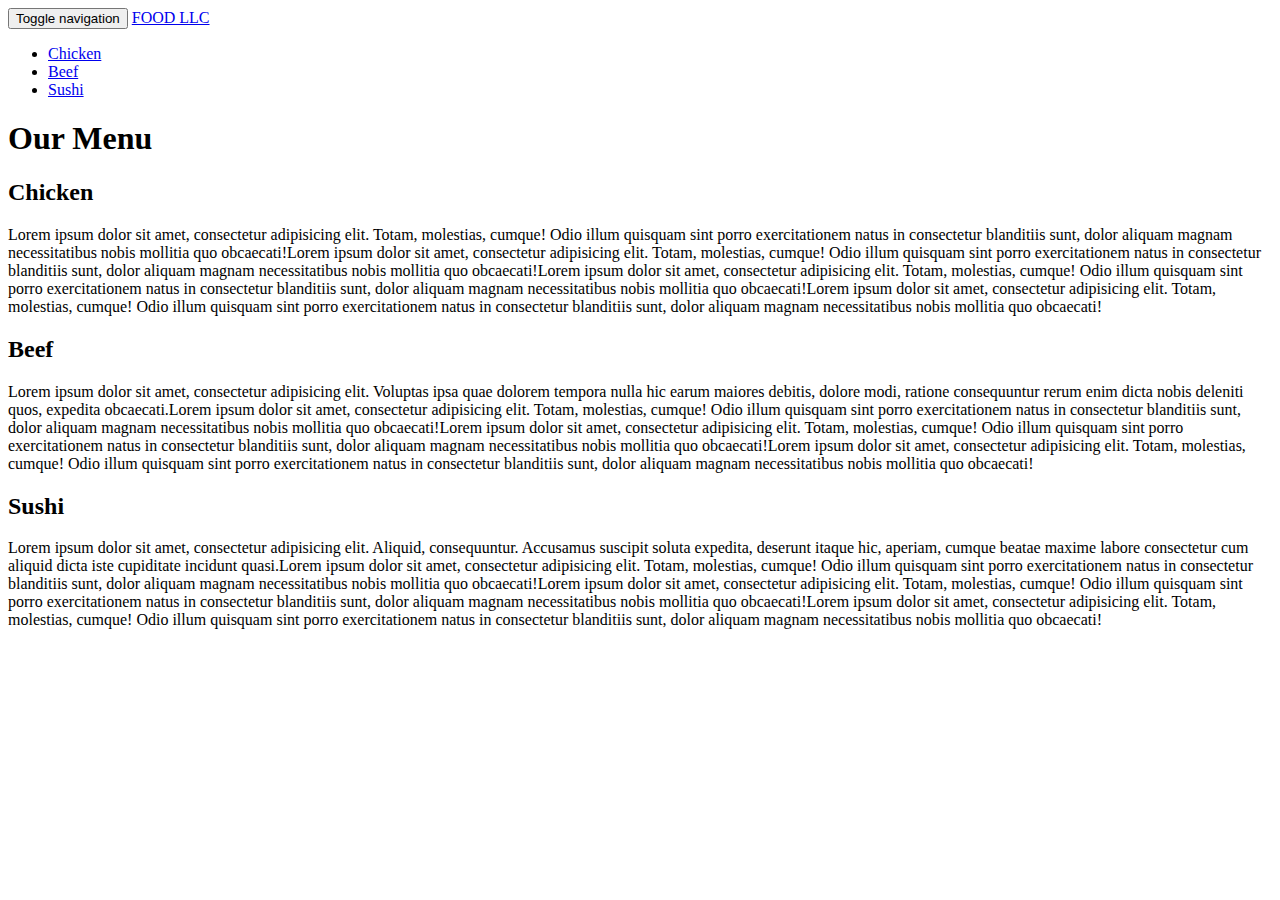
==== mod3_solution/index.html @ a797bcfc "5" ====
<!doctype html>
<html lang="en">
    <head>
        <title>Week 3 Assignment</title>
        <meta charset="utf-8">
        <meta name="viewport" content="width=device-width, initial-scale=1">
        <link rel="stylesheet" type="text/css" href="bootstrap-3.3.7-dist/css/bootstrap.css">
        <link rel="stylesheet" type="text/css" href="css/StyleSheet.css">
        <script type="text/javascript" src="bootstrap-3.3.7-dist/js//jquery-3.1.1.min.js"></script>
        <script type="text/javascript" src="bootstrap-3.3.7-dist/js/bootstrap.min.js"></script>

    </head>
    
    <body>
    <div class="bs-example">
    <nav role="navigation" class="navbar navbar-default">
        <!-- Brand and toggle get grouped for better mobile display -->
        <div class="navbar-header">
            <button type="button" data-target="#navbarCollapse" data-toggle="collapse" class="navbar-toggle">
                <span class="sr-only">Toggle navigation</span>
                <span class="icon-bar"></span>
                <span class="icon-bar"></span>
                <span class="icon-bar"></span>
            </button>
            <a href="#" class="navbar-brand">FOOD LLC</a>
        </div>
        <!-- Collection of nav links and other content for toggling -->
        <div id="navbarCollapse" class="collapse navbar-collapse">
            <ul class="nav navbar-nav visible-xs">
                <li class="chicken"><a  class="color" href="#">Chicken</a></li>
                <li class="beef"><a href="#">Beef</a></li>
                <li class="sushi"><a href="#">Sushi</a></li>
            </ul>
        </div>
    </nav>
</div>
    <h1 class="text-center">Our Menu</h1>
            <div class="row">
            <div class="col-md-12 col-xs-12">
               <div class="section">
                <h2 class="chicken">Chicken</h2>
                <p>Lorem ipsum dolor sit amet, consectetur adipisicing elit. Totam, molestias, cumque! Odio illum quisquam sint porro exercitationem natus in consectetur blanditiis sunt, dolor aliquam magnam necessitatibus nobis mollitia quo obcaecati!Lorem ipsum dolor sit amet, consectetur adipisicing elit. Totam, molestias, cumque! Odio illum quisquam sint porro exercitationem natus in consectetur blanditiis sunt, dolor aliquam magnam necessitatibus nobis mollitia quo obcaecati!Lorem ipsum dolor sit amet, consectetur adipisicing elit. Totam, molestias, cumque! Odio illum quisquam sint porro exercitationem natus in consectetur blanditiis sunt, dolor aliquam magnam necessitatibus nobis mollitia quo obcaecati!Lorem ipsum dolor sit amet, consectetur adipisicing elit. Totam, molestias, cumque! Odio illum quisquam sint porro exercitationem natus in consectetur blanditiis sunt, dolor aliquam magnam necessitatibus nobis mollitia quo obcaecati!</p>
                </div>
            </div>
            <div class="col-md-12 col-xs-12">
               <div class="section">
                <h2 class="beef">Beef</h2>
                <p>Lorem ipsum dolor sit amet, consectetur adipisicing elit. Voluptas ipsa quae dolorem tempora nulla hic earum maiores debitis, dolore modi, ratione consequuntur rerum enim dicta nobis deleniti quos, expedita obcaecati.Lorem ipsum dolor sit amet, consectetur adipisicing elit. Totam, molestias, cumque! Odio illum quisquam sint porro exercitationem natus in consectetur blanditiis sunt, dolor aliquam magnam necessitatibus nobis mollitia quo obcaecati!Lorem ipsum dolor sit amet, consectetur adipisicing elit. Totam, molestias, cumque! Odio illum quisquam sint porro exercitationem natus in consectetur blanditiis sunt, dolor aliquam magnam necessitatibus nobis mollitia quo obcaecati!Lorem ipsum dolor sit amet, consectetur adipisicing elit. Totam, molestias, cumque! Odio illum quisquam sint porro exercitationem natus in consectetur blanditiis sunt, dolor aliquam magnam necessitatibus nobis mollitia quo obcaecati!</p>
                </div>
            </div>
            <div class="col-md-12 col-xs-12">
                <div class="section">
                <h2 class="sushi">Sushi</h2>
                <p>Lorem ipsum dolor sit amet, consectetur adipisicing elit. Aliquid, consequuntur. Accusamus suscipit soluta expedita, deserunt itaque hic, aperiam, cumque beatae maxime labore consectetur cum aliquid dicta iste cupiditate incidunt quasi.Lorem ipsum dolor sit amet, consectetur adipisicing elit. Totam, molestias, cumque! Odio illum quisquam sint porro exercitationem natus in consectetur blanditiis sunt, dolor aliquam magnam necessitatibus nobis mollitia quo obcaecati!Lorem ipsum dolor sit amet, consectetur adipisicing elit. Totam, molestias, cumque! Odio illum quisquam sint porro exercitationem natus in consectetur blanditiis sunt, dolor aliquam magnam necessitatibus nobis mollitia quo obcaecati!Lorem ipsum dolor sit amet, consectetur adipisicing elit. Totam, molestias, cumque! Odio illum quisquam sint porro exercitationem natus in consectetur blanditiis sunt, dolor aliquam magnam necessitatibus nobis mollitia quo obcaecati!</p>
                </div>
            </div>
            </div>

    </body>
    
</html>
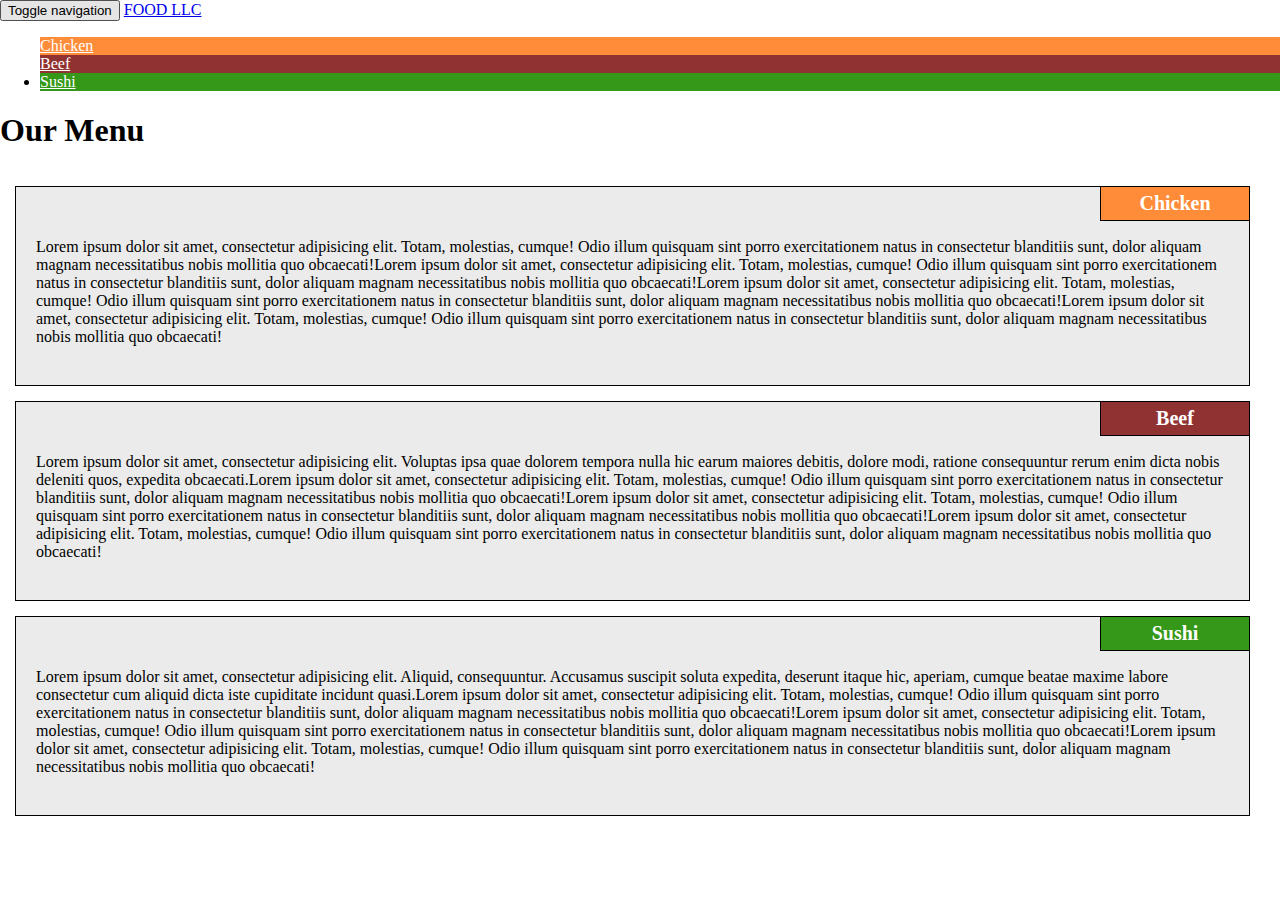
==== commit b820df55: "5" ====
--- a/mod3_solution/index.html
+++ b/mod3_solution/index.html
@@ -5,7 +5,7 @@
         <meta charset="utf-8">
         <meta name="viewport" content="width=device-width, initial-scale=1">
         <link rel="stylesheet" type="text/css" href="bootstrap-3.3.7-dist/css/bootstrap.css">
-        <link rel="stylesheet" type="text/css" href="css/StyleSheet.css">
+        <link rel="stylesheet" type="text/css" href="StyleSheet.css">
         <script type="text/javascript" src="bootstrap-3.3.7-dist/js//jquery-3.1.1.min.js"></script>
         <script type="text/javascript" src="bootstrap-3.3.7-dist/js/bootstrap.min.js"></script>
 
--- a/mod3_solution/StyleSheet.css
+++ b/mod3_solution/StyleSheet.css
@@ -0,0 +1,148 @@
+* {
+    box-sizing: border-box;
+}
+body {
+    margin: 0;
+    font-size: 16px;
+}
+
+.navbar-default .navbar-nav > li > a {
+color:white;
+}
+
+    
+
+h2 {
+    display: inline-block;
+    border: 1px solid black;
+    padding: 5px;
+    font-size: 125%;
+    width: 150px;
+    text-align: center;
+    margin-top: -13px;
+    margin-bottom: 0;
+    position: absolute;
+    right: -1px;
+    top: 12px;
+    color: #fff;
+}
+
+
+.chicken {
+    background-color: #ff8c38;
+    color:#fff;
+}
+
+.beef {
+    background-color: #913232;
+    color:#fff;
+}
+
+.sushi {
+    background-color: #369818;
+}
+
+.section {
+    background-color: #ebebeb;
+    border: 1px solid black;
+    position: relative;
+    min-height: 200px;
+    margin-right: 15px;
+    margin-left: auto;
+    margin-bottom: 15px;
+    padding: 20px;
+    padding-top: 35px;
+    box-sizing: border-box;
+    min-width: 300px;
+    overflow: hidden;
+}        
+
+.row {
+    width: 100%;
+    margin: 0;
+    padding: 15px;   
+}
+
+@media (min-width: 992px) {
+    .col-lg-1, .col-lg-2, .col-lg-3, .col-lg-4, .col-lg-5, .col-lg-6, .col-lg-7, .col-lg-8, .col-lg-9, .col-lg-10, .col-lg-11, .col-lg-12{
+        float: left;
+    }
+    .col-lg-1 {
+        width: 8.33%;
+    }
+    .col-lg-2 {
+        width: 16.66%;
+    }
+    .col-lg-3 {
+        width: 25%;
+    }
+    .col-lg-4 {
+        width: 33%;
+    }
+    .col-lg-5 {
+        width: 41.66%;
+    }
+    .col-lg-6 {
+        width: 50%;
+    }
+    .col-lg-7 {
+        width: 58.33%;
+    }
+    .col-lg-8 {
+        width: 66.66%;
+    }
+    .col-lg-9 {
+        width: 74.99%;
+    }
+    .col-lg-10 {
+        width: 83.33%;
+    }
+    .col-lg-11 {
+        width: 91.66%;
+    }
+    .col-lg-12 {
+        width: 100%;
+    }
+}
+
+@media (min-width: 768px) and (max-width: 991px) {
+     .col-md-1, .col-md-2, .col-md-3, .col-md-4, .col-md-5, .col-md-6, .col-md-7, .col-md-8, .col-md-9, .col-md-10, .col-md-11, .col-md-12{
+        float: left;
+    }
+    .col-md-1 {
+        width: 8.33%;
+    }
+    .col-md-2 {
+        width: 16.66%;
+    }
+    .col-md-3 {
+        width: 25%;
+    }
+    .col-md-4 {
+        width: 33%;
+    }
+    .col-md-5 {
+        width: 41.66%;
+    }
+    .col-md-6 {
+        width: 50%;
+    }
+    .col-md-7 {
+        width: 58.33%;
+    }
+    .col-md-8 {
+        width: 66.66%;
+    }
+    .col-md-9 {
+        width: 74.99%;
+    }
+    .col-md-10 {
+        width: 83.33%;
+    }
+    .col-md-11 {
+        width: 91.66%;
+    }
+    .col-md-12 {
+        width: 100%;
+    }
+}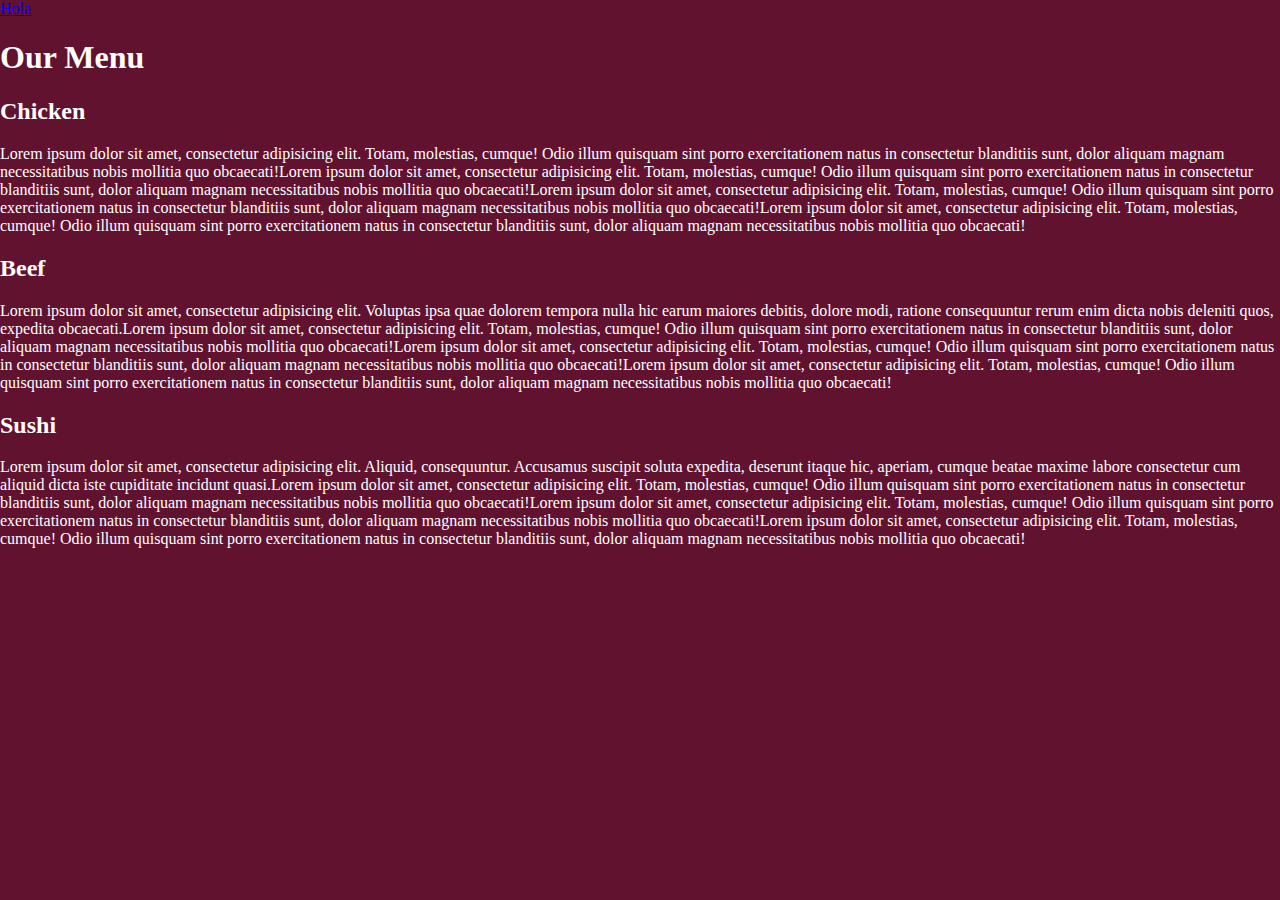
==== commit 1994a522: "2" ====
--- a/mod3_solution/index.html
+++ b/mod3_solution/index.html
@@ -12,28 +12,14 @@
     </head>
     
     <body>
+    <header>
     <div class="bs-example">
-    <nav role="navigation" class="navbar navbar-default">
-        <!-- Brand and toggle get grouped for better mobile display -->
-        <div class="navbar-header">
-            <button type="button" data-target="#navbarCollapse" data-toggle="collapse" class="navbar-toggle">
-                <span class="sr-only">Toggle navigation</span>
-                <span class="icon-bar"></span>
-                <span class="icon-bar"></span>
-                <span class="icon-bar"></span>
-            </button>
-            <a href="#" class="navbar-brand">FOOD LLC</a>
-        </div>
-        <!-- Collection of nav links and other content for toggling -->
-        <div id="navbarCollapse" class="collapse navbar-collapse">
-            <ul class="nav navbar-nav visible-xs">
-                <li class="chicken"><a  class="color" href="#">Chicken</a></li>
-                <li class="beef"><a href="#">Beef</a></li>
-                <li class="sushi"><a href="#">Sushi</a></li>
-            </ul>
-        </div>
-    </nav>
-</div>
+	    <nav>
+	        <!-- Brand and toggle get grouped for better mobile display -->
+	        <a href="#">Hola</a>
+	    </nav>
+	</div>
+</header>
     <h1 class="text-center">Our Menu</h1>
             <div class="row">
             <div class="col-md-12 col-xs-12">
--- a/mod3_solution/StyleSheet.css
+++ b/mod3_solution/StyleSheet.css
@@ -4,145 +4,18 @@
 body {
     margin: 0;
     font-size: 16px;
+    color: #fff;
+    background-color: #61122f;
 }
 
 .navbar-default .navbar-nav > li > a {
-color:white;
+color:red;
 }
 
-    
-
-h2 {
-    display: inline-block;
-    border: 1px solid black;
-    padding: 5px;
-    font-size: 125%;
-    width: 150px;
-    text-align: center;
-    margin-top: -13px;
-    margin-bottom: 0;
-    position: absolute;
-    right: -1px;
-    top: 12px;
-    color: #fff;
+#navigation {
+ background-color: #f6b319
+ border-radius: 0;
+  border: 0;
 }
 
-
-.chicken {
-    background-color: #ff8c38;
-    color:#fff;
-}
-
-.beef {
-    background-color: #913232;
-    color:#fff;
-}
-
-.sushi {
-    background-color: #369818;
-}
-
-.section {
-    background-color: #ebebeb;
-    border: 1px solid black;
-    position: relative;
-    min-height: 200px;
-    margin-right: 15px;
-    margin-left: auto;
-    margin-bottom: 15px;
-    padding: 20px;
-    padding-top: 35px;
-    box-sizing: border-box;
-    min-width: 300px;
-    overflow: hidden;
-}        
-
-.row {
-    width: 100%;
-    margin: 0;
-    padding: 15px;   
-}
-
-@media (min-width: 992px) {
-    .col-lg-1, .col-lg-2, .col-lg-3, .col-lg-4, .col-lg-5, .col-lg-6, .col-lg-7, .col-lg-8, .col-lg-9, .col-lg-10, .col-lg-11, .col-lg-12{
-        float: left;
-    }
-    .col-lg-1 {
-        width: 8.33%;
-    }
-    .col-lg-2 {
-        width: 16.66%;
-    }
-    .col-lg-3 {
-        width: 25%;
-    }
-    .col-lg-4 {
-        width: 33%;
-    }
-    .col-lg-5 {
-        width: 41.66%;
-    }
-    .col-lg-6 {
-        width: 50%;
-    }
-    .col-lg-7 {
-        width: 58.33%;
-    }
-    .col-lg-8 {
-        width: 66.66%;
-    }
-    .col-lg-9 {
-        width: 74.99%;
-    }
-    .col-lg-10 {
-        width: 83.33%;
-    }
-    .col-lg-11 {
-        width: 91.66%;
-    }
-    .col-lg-12 {
-        width: 100%;
-    }
-}
-
-@media (min-width: 768px) and (max-width: 991px) {
-     .col-md-1, .col-md-2, .col-md-3, .col-md-4, .col-md-5, .col-md-6, .col-md-7, .col-md-8, .col-md-9, .col-md-10, .col-md-11, .col-md-12{
-        float: left;
-    }
-    .col-md-1 {
-        width: 8.33%;
-    }
-    .col-md-2 {
-        width: 16.66%;
-    }
-    .col-md-3 {
-        width: 25%;
-    }
-    .col-md-4 {
-        width: 33%;
-    }
-    .col-md-5 {
-        width: 41.66%;
-    }
-    .col-md-6 {
-        width: 50%;
-    }
-    .col-md-7 {
-        width: 58.33%;
-    }
-    .col-md-8 {
-        width: 66.66%;
-    }
-    .col-md-9 {
-        width: 74.99%;
-    }
-    .col-md-10 {
-        width: 83.33%;
-    }
-    .col-md-11 {
-        width: 91.66%;
-    }
-    .col-md-12 {
-        width: 100%;
-    }
 }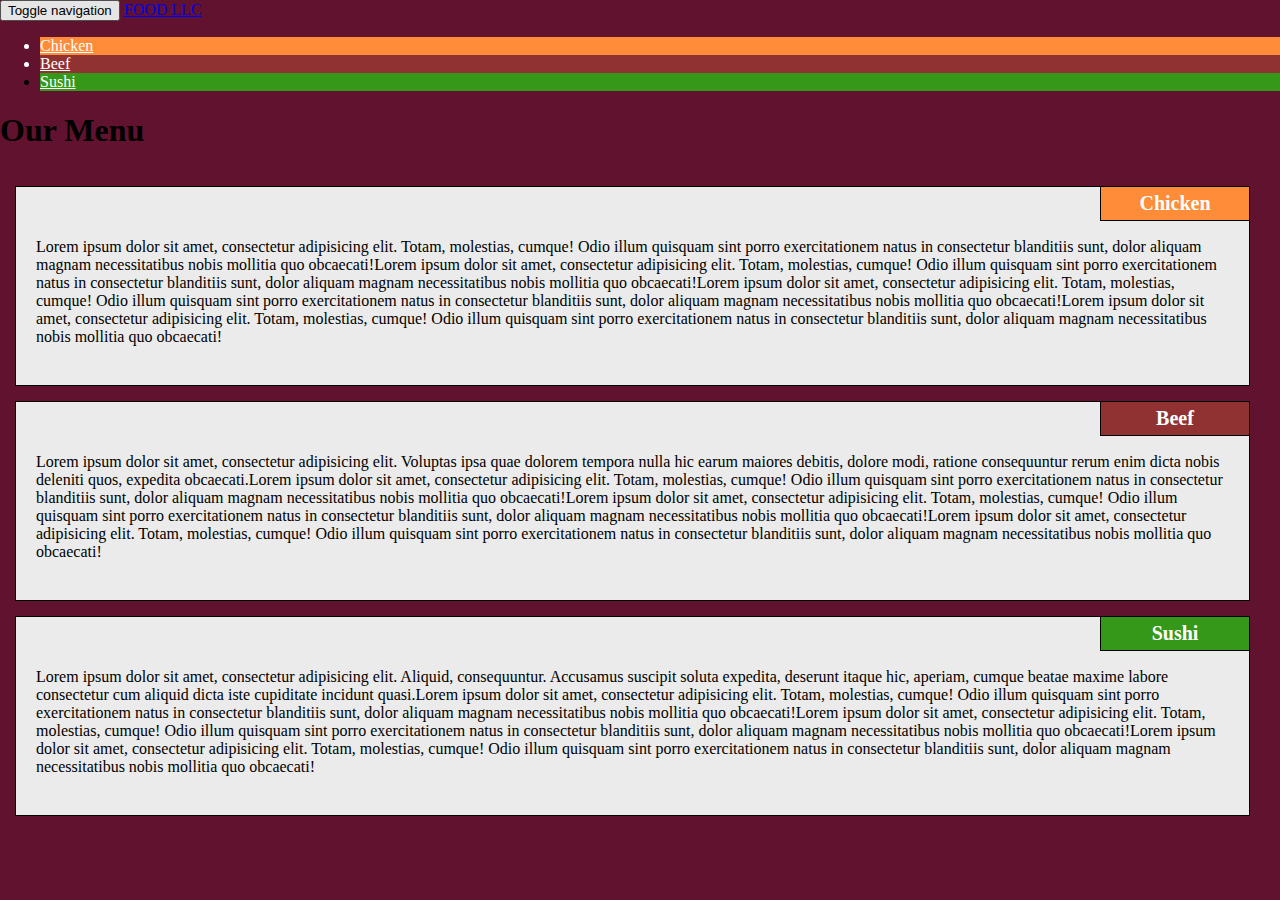
==== commit 47032153: "5" ====
--- a/mod3_solution/index.html
+++ b/mod3_solution/index.html
@@ -12,14 +12,28 @@
     </head>
     
     <body>
-    <header>
     <div class="bs-example">
-	    <nav>
-	        <!-- Brand and toggle get grouped for better mobile display -->
-	        <a href="#">Hola</a>
-	    </nav>
-	</div>
-</header>
+    <nav role="navigation" class="navbar navbar-default">
+        <!-- Brand and toggle get grouped for better mobile display -->
+        <div class="navbar-header">
+            <button type="button" data-target="#navbarCollapse" data-toggle="collapse" class="navbar-toggle">
+                <span class="sr-only">Toggle navigation</span>
+                <span class="icon-bar"></span>
+                <span class="icon-bar"></span>
+                <span class="icon-bar"></span>
+            </button>
+            <a href="#" class="navbar-brand">FOOD LLC</a>
+        </div>
+        <!-- Collection of nav links and other content for toggling -->
+        <div id="navbarCollapse" class="collapse navbar-collapse">
+            <ul class="nav navbar-nav visible-xs">
+                <li class="chicken"><a  class="color" href="#">Chicken</a></li>
+                <li class="beef"><a href="#">Beef</a></li>
+                <li class="sushi"><a href="#">Sushi</a></li>
+            </ul>
+        </div>
+    </nav>
+</div>
     <h1 class="text-center">Our Menu</h1>
             <div class="row">
             <div class="col-md-12 col-xs-12">
--- a/mod3_solution/StyleSheet.css
+++ b/mod3_solution/StyleSheet.css
@@ -4,18 +4,146 @@
 body {
     margin: 0;
     font-size: 16px;
-    color: #fff;
     background-color: #61122f;
 }
 
 .navbar-default .navbar-nav > li > a {
-color:red;
+color:white;
 }
 
-#navigation {
- background-color: #f6b319
- border-radius: 0;
-  border: 0;
+    
+
+h2 {
+    display: inline-block;
+    border: 1px solid black;
+    padding: 5px;
+    font-size: 125%;
+    width: 150px;
+    text-align: center;
+    margin-top: -13px;
+    margin-bottom: 0;
+    position: absolute;
+    right: -1px;
+    top: 12px;
+    color: #fff;
 }
 
-}+
+.chicken {
+    background-color: #ff8c38;
+    color:#fff;
+}
+
+.beef {
+    background-color: #913232;
+    color:#fff;
+}
+
+.sushi {
+    background-color: #369818;
+}
+
+.section {
+    background-color: #ebebeb;
+    border: 1px solid black;
+    position: relative;
+    min-height: 200px;
+    margin-right: 15px;
+    margin-left: auto;
+    margin-bottom: 15px;
+    padding: 20px;
+    padding-top: 35px;
+    box-sizing: border-box;
+    min-width: 300px;
+    overflow: hidden;
+}        
+
+.row {
+    width: 100%;
+    margin: 0;
+    padding: 15px;   
+}
+
+@media (min-width: 992px) {
+    .col-lg-1, .col-lg-2, .col-lg-3, .col-lg-4, .col-lg-5, .col-lg-6, .col-lg-7, .col-lg-8, .col-lg-9, .col-lg-10, .col-lg-11, .col-lg-12{
+        float: left;
+    }
+    .col-lg-1 {
+        width: 8.33%;
+    }
+    .col-lg-2 {
+        width: 16.66%;
+    }
+    .col-lg-3 {
+        width: 25%;
+    }
+    .col-lg-4 {
+        width: 33%;
+    }
+    .col-lg-5 {
+        width: 41.66%;
+    }
+    .col-lg-6 {
+        width: 50%;
+    }
+    .col-lg-7 {
+        width: 58.33%;
+    }
+    .col-lg-8 {
+        width: 66.66%;
+    }
+    .col-lg-9 {
+        width: 74.99%;
+    }
+    .col-lg-10 {
+        width: 83.33%;
+    }
+    .col-lg-11 {
+        width: 91.66%;
+    }
+    .col-lg-12 {
+        width: 100%;
+    }
+}
+
+@media (min-width: 768px) and (max-width: 991px) {
+     .col-md-1, .col-md-2, .col-md-3, .col-md-4, .col-md-5, .col-md-6, .col-md-7, .col-md-8, .col-md-9, .col-md-10, .col-md-11, .col-md-12{
+        float: left;
+    }
+    .col-md-1 {
+        width: 8.33%;
+    }
+    .col-md-2 {
+        width: 16.66%;
+    }
+    .col-md-3 {
+        width: 25%;
+    }
+    .col-md-4 {
+        width: 33%;
+    }
+    .col-md-5 {
+        width: 41.66%;
+    }
+    .col-md-6 {
+        width: 50%;
+    }
+    .col-md-7 {
+        width: 58.33%;
+    }
+    .col-md-8 {
+        width: 66.66%;
+    }
+    .col-md-9 {
+        width: 74.99%;
+    }
+    .col-md-10 {
+        width: 83.33%;
+    }
+    .col-md-11 {
+        width: 91.66%;
+    }
+    .col-md-12 {
+        width: 100%;
+    }
+}  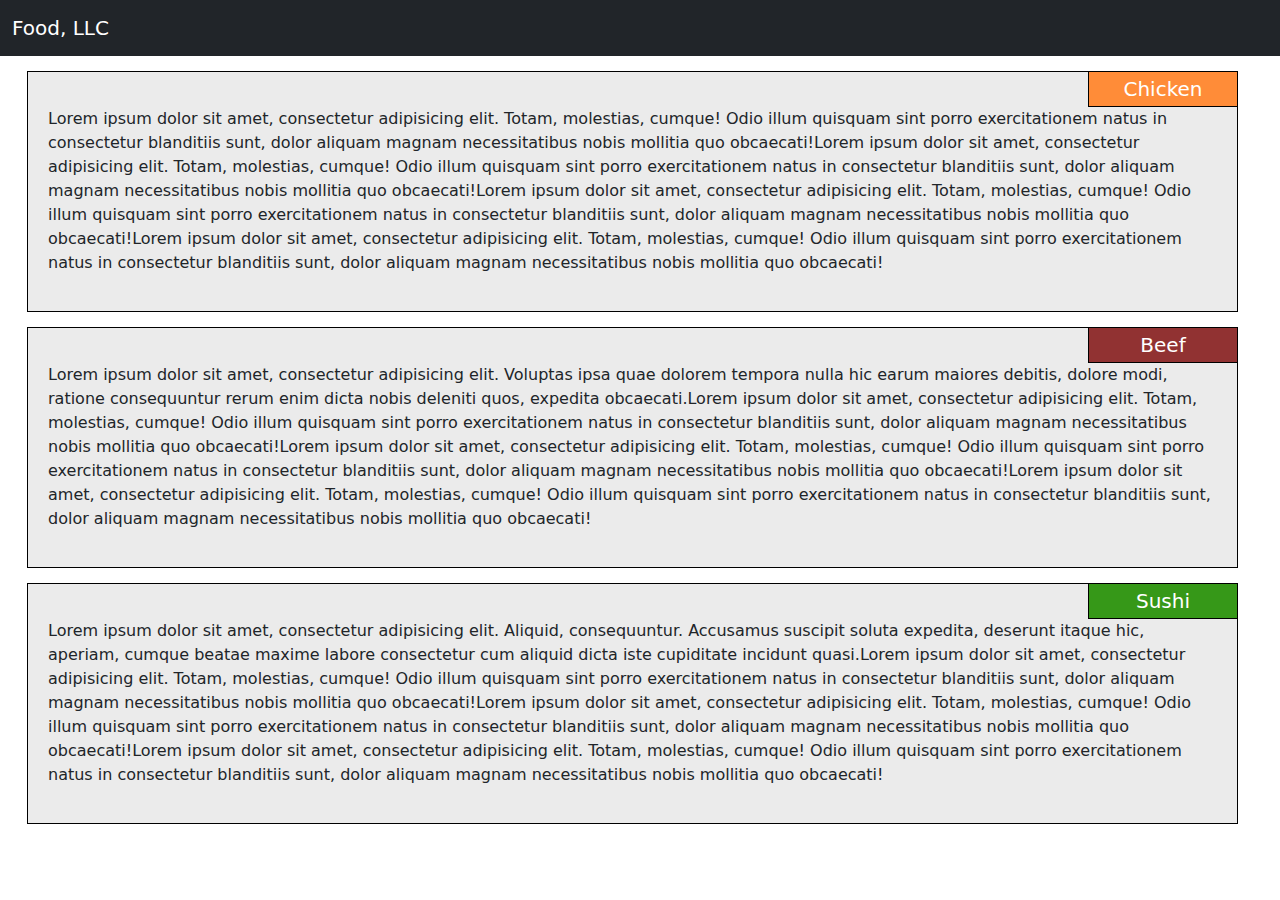
==== commit e7b08645: "Todo Pronto" ====
--- a/mod3_solution/index.html
+++ b/mod3_solution/index.html
@@ -1,61 +1,67 @@
 <!doctype html>
 <html lang="en">
-    <head>
-        <title>Week 3 Assignment</title>
-        <meta charset="utf-8">
-        <meta name="viewport" content="width=device-width, initial-scale=1">
-        <link rel="stylesheet" type="text/css" href="bootstrap-3.3.7-dist/css/bootstrap.css">
-        <link rel="stylesheet" type="text/css" href="StyleSheet.css">
-        <script type="text/javascript" src="bootstrap-3.3.7-dist/js//jquery-3.1.1.min.js"></script>
-        <script type="text/javascript" src="bootstrap-3.3.7-dist/js/bootstrap.min.js"></script>
+<head>
+  <title>Week 3 Assignment</title>
+  <meta charset="utf-8">
+  <meta name="viewport" content="width=device-width, initial-scale=1">
+  <link rel="stylesheet" type="text/css" href="bootstrap-5.1.1-dist/css/bootstrap.css">
+  <link rel="stylesheet" type="text/css" href="StyleSheet.css">
+  <script type="text/javascript" src="bootstrap-5.1.1-dist/js//jquery-3.1.1.min.js"></script>
+  <script type="text/javascript" src="bootstrap-5.1.1-dist/js/bootstrap.min.js"></script>
 
-    </head>
-    
-    <body>
-    <div class="bs-example">
-    <nav role="navigation" class="navbar navbar-default">
-        <!-- Brand and toggle get grouped for better mobile display -->
-        <div class="navbar-header">
-            <button type="button" data-target="#navbarCollapse" data-toggle="collapse" class="navbar-toggle">
-                <span class="sr-only">Toggle navigation</span>
-                <span class="icon-bar"></span>
-                <span class="icon-bar"></span>
-                <span class="icon-bar"></span>
-            </button>
-            <a href="#" class="navbar-brand">FOOD LLC</a>
+</head>
+
+<body>
+
+  <div class="bs-example">
+    <nav class="navbar navbar-expand-md navbar-dark fixed-top bg-dark">
+      <div class="container-fluid">
+        <a class="navbar-brand" href="#">Food, LLC</a>
+        <button class="navbar-toggler" type="button" data-bs-toggle="collapse" data-bs-target="#navbarCollapse" aria-controls="navbarCollapse" aria-expanded="false" aria-label="Toggle navigation">
+          <span class="navbar-toggler-icon"></span>
+        </button>
+
+        <div class="collapse navbar-collapse" id="navbarCollapse">
+          <ul class="nav navbar-nav me-auto mb-2 mb-md-0 d-lg-none">
+            <li class="nav-item">
+              <a class="nav-link" aria-current="page" href="#">Chicken</a>
+            </li>
+            <li class="nav-item">
+              <a class="nav-link" href="#">Beef</a>
+            </li>
+            <li class="nav-item">
+              <a class="nav-link"href="#">Sushi</a>
+            </li>
+          </ul>
         </div>
-        <!-- Collection of nav links and other content for toggling -->
-        <div id="navbarCollapse" class="collapse navbar-collapse">
-            <ul class="nav navbar-nav visible-xs">
-                <li class="chicken"><a  class="color" href="#">Chicken</a></li>
-                <li class="beef"><a href="#">Beef</a></li>
-                <li class="sushi"><a href="#">Sushi</a></li>
-            </ul>
-        </div>
+      </div>
     </nav>
+  </div>
+
+
+  <h1 class="text-center">Our Menu</h1>
+  <div class="row">
+    <div class="col-md-12 col-xs-12">
+     <div class="section">
+      <h2 class="chicken">Chicken</h2>
+      <p>Lorem ipsum dolor sit amet, consectetur adipisicing elit. Totam, molestias, cumque! Odio illum quisquam sint porro exercitationem natus in consectetur blanditiis sunt, dolor aliquam magnam necessitatibus nobis mollitia quo obcaecati!Lorem ipsum dolor sit amet, consectetur adipisicing elit. Totam, molestias, cumque! Odio illum quisquam sint porro exercitationem natus in consectetur blanditiis sunt, dolor aliquam magnam necessitatibus nobis mollitia quo obcaecati!Lorem ipsum dolor sit amet, consectetur adipisicing elit. Totam, molestias, cumque! Odio illum quisquam sint porro exercitationem natus in consectetur blanditiis sunt, dolor aliquam magnam necessitatibus nobis mollitia quo obcaecati!Lorem ipsum dolor sit amet, consectetur adipisicing elit. Totam, molestias, cumque! Odio illum quisquam sint porro exercitationem natus in consectetur blanditiis sunt, dolor aliquam magnam necessitatibus nobis mollitia quo obcaecati!</p>
+    </div>
+  </div>
+  <div class="col-md-12 col-xs-12">
+   <div class="section">
+    <h2 class="beef">Beef</h2>
+    <p>Lorem ipsum dolor sit amet, consectetur adipisicing elit. Voluptas ipsa quae dolorem tempora nulla hic earum maiores debitis, dolore modi, ratione consequuntur rerum enim dicta nobis deleniti quos, expedita obcaecati.Lorem ipsum dolor sit amet, consectetur adipisicing elit. Totam, molestias, cumque! Odio illum quisquam sint porro exercitationem natus in consectetur blanditiis sunt, dolor aliquam magnam necessitatibus nobis mollitia quo obcaecati!Lorem ipsum dolor sit amet, consectetur adipisicing elit. Totam, molestias, cumque! Odio illum quisquam sint porro exercitationem natus in consectetur blanditiis sunt, dolor aliquam magnam necessitatibus nobis mollitia quo obcaecati!Lorem ipsum dolor sit amet, consectetur adipisicing elit. Totam, molestias, cumque! Odio illum quisquam sint porro exercitationem natus in consectetur blanditiis sunt, dolor aliquam magnam necessitatibus nobis mollitia quo obcaecati!</p>
+  </div>
 </div>
-    <h1 class="text-center">Our Menu</h1>
-            <div class="row">
-            <div class="col-md-12 col-xs-12">
-               <div class="section">
-                <h2 class="chicken">Chicken</h2>
-                <p>Lorem ipsum dolor sit amet, consectetur adipisicing elit. Totam, molestias, cumque! Odio illum quisquam sint porro exercitationem natus in consectetur blanditiis sunt, dolor aliquam magnam necessitatibus nobis mollitia quo obcaecati!Lorem ipsum dolor sit amet, consectetur adipisicing elit. Totam, molestias, cumque! Odio illum quisquam sint porro exercitationem natus in consectetur blanditiis sunt, dolor aliquam magnam necessitatibus nobis mollitia quo obcaecati!Lorem ipsum dolor sit amet, consectetur adipisicing elit. Totam, molestias, cumque! Odio illum quisquam sint porro exercitationem natus in consectetur blanditiis sunt, dolor aliquam magnam necessitatibus nobis mollitia quo obcaecati!Lorem ipsum dolor sit amet, consectetur adipisicing elit. Totam, molestias, cumque! Odio illum quisquam sint porro exercitationem natus in consectetur blanditiis sunt, dolor aliquam magnam necessitatibus nobis mollitia quo obcaecati!</p>
-                </div>
-            </div>
-            <div class="col-md-12 col-xs-12">
-               <div class="section">
-                <h2 class="beef">Beef</h2>
-                <p>Lorem ipsum dolor sit amet, consectetur adipisicing elit. Voluptas ipsa quae dolorem tempora nulla hic earum maiores debitis, dolore modi, ratione consequuntur rerum enim dicta nobis deleniti quos, expedita obcaecati.Lorem ipsum dolor sit amet, consectetur adipisicing elit. Totam, molestias, cumque! Odio illum quisquam sint porro exercitationem natus in consectetur blanditiis sunt, dolor aliquam magnam necessitatibus nobis mollitia quo obcaecati!Lorem ipsum dolor sit amet, consectetur adipisicing elit. Totam, molestias, cumque! Odio illum quisquam sint porro exercitationem natus in consectetur blanditiis sunt, dolor aliquam magnam necessitatibus nobis mollitia quo obcaecati!Lorem ipsum dolor sit amet, consectetur adipisicing elit. Totam, molestias, cumque! Odio illum quisquam sint porro exercitationem natus in consectetur blanditiis sunt, dolor aliquam magnam necessitatibus nobis mollitia quo obcaecati!</p>
-                </div>
-            </div>
-            <div class="col-md-12 col-xs-12">
-                <div class="section">
-                <h2 class="sushi">Sushi</h2>
-                <p>Lorem ipsum dolor sit amet, consectetur adipisicing elit. Aliquid, consequuntur. Accusamus suscipit soluta expedita, deserunt itaque hic, aperiam, cumque beatae maxime labore consectetur cum aliquid dicta iste cupiditate incidunt quasi.Lorem ipsum dolor sit amet, consectetur adipisicing elit. Totam, molestias, cumque! Odio illum quisquam sint porro exercitationem natus in consectetur blanditiis sunt, dolor aliquam magnam necessitatibus nobis mollitia quo obcaecati!Lorem ipsum dolor sit amet, consectetur adipisicing elit. Totam, molestias, cumque! Odio illum quisquam sint porro exercitationem natus in consectetur blanditiis sunt, dolor aliquam magnam necessitatibus nobis mollitia quo obcaecati!Lorem ipsum dolor sit amet, consectetur adipisicing elit. Totam, molestias, cumque! Odio illum quisquam sint porro exercitationem natus in consectetur blanditiis sunt, dolor aliquam magnam necessitatibus nobis mollitia quo obcaecati!</p>
-                </div>
-            </div>
-            </div>
+<div class="col-md-12 col-xs-12">
+  <div class="section">
+    <h2 class="sushi">Sushi</h2>
+    <p>Lorem ipsum dolor sit amet, consectetur adipisicing elit. Aliquid, consequuntur. Accusamus suscipit soluta expedita, deserunt itaque hic, aperiam, cumque beatae maxime labore consectetur cum aliquid dicta iste cupiditate incidunt quasi.Lorem ipsum dolor sit amet, consectetur adipisicing elit. Totam, molestias, cumque! Odio illum quisquam sint porro exercitationem natus in consectetur blanditiis sunt, dolor aliquam magnam necessitatibus nobis mollitia quo obcaecati!Lorem ipsum dolor sit amet, consectetur adipisicing elit. Totam, molestias, cumque! Odio illum quisquam sint porro exercitationem natus in consectetur blanditiis sunt, dolor aliquam magnam necessitatibus nobis mollitia quo obcaecati!Lorem ipsum dolor sit amet, consectetur adipisicing elit. Totam, molestias, cumque! Odio illum quisquam sint porro exercitationem natus in consectetur blanditiis sunt, dolor aliquam magnam necessitatibus nobis mollitia quo obcaecati!</p>
+  </div>
+</div>
+</div>
 
-    </body>
-    
+
+</body>
+
 </html>--- a/mod3_solution/StyleSheet.css
+++ b/mod3_solution/StyleSheet.css
@@ -4,11 +4,10 @@
 body {
     margin: 0;
     font-size: 16px;
-    background-color: #61122f;
 }
 
 .navbar-default .navbar-nav > li > a {
-color:white;
+color:red;
 }
 
     
@@ -27,6 +26,7 @@
     top: 12px;
     color: #fff;
 }
+
 
 
 .chicken {
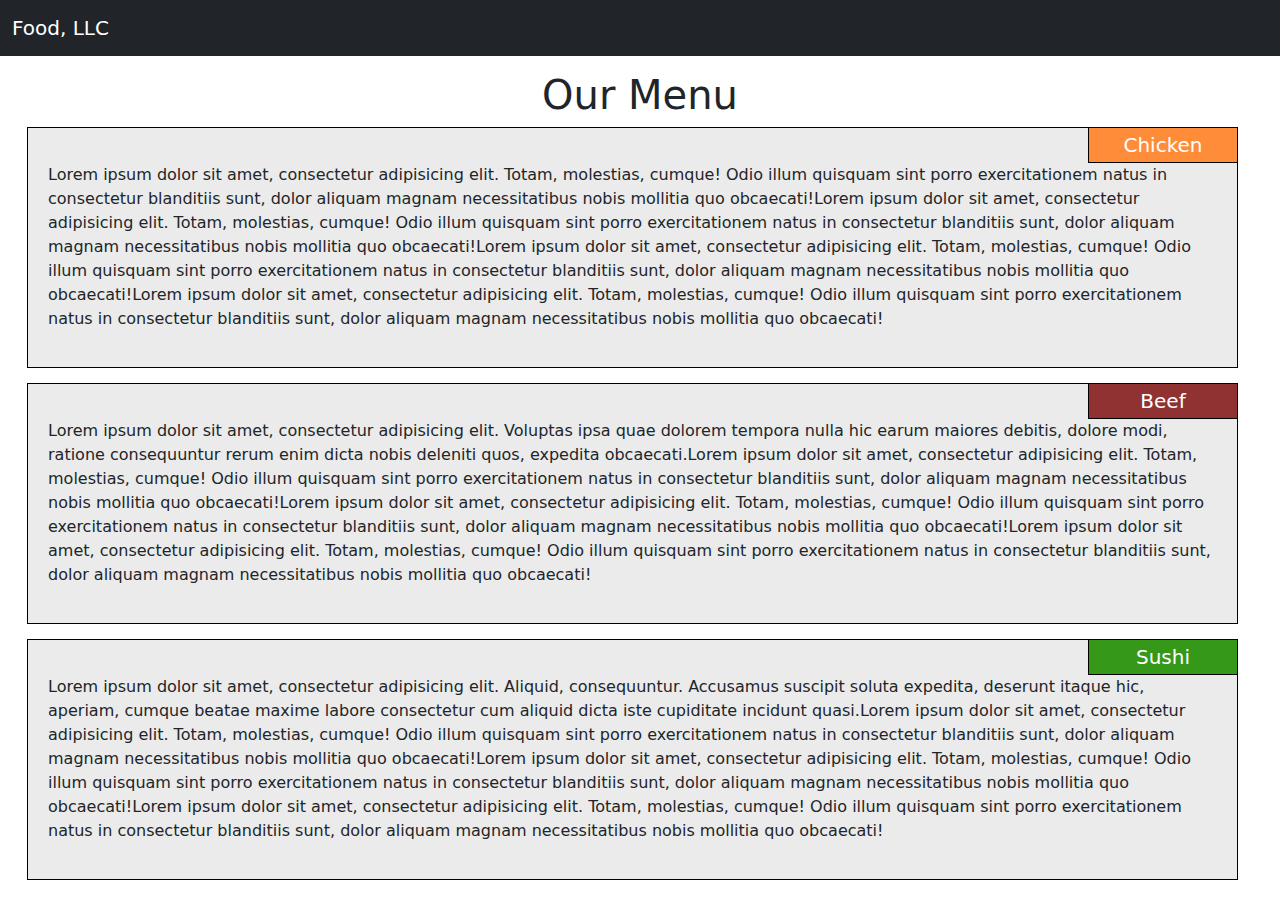
==== commit 1c1bb505: "Todo Pronto" ====
--- a/mod3_solution/index.html
+++ b/mod3_solution/index.html
@@ -42,6 +42,7 @@
   <h1 class="text-center">Our Menu</h1>
   <div class="row">
     <div class="col-md-12 col-xs-12">
+      <h1 class="text-center">Our Menu</h1>
      <div class="section">
       <h2 class="chicken">Chicken</h2>
       <p>Lorem ipsum dolor sit amet, consectetur adipisicing elit. Totam, molestias, cumque! Odio illum quisquam sint porro exercitationem natus in consectetur blanditiis sunt, dolor aliquam magnam necessitatibus nobis mollitia quo obcaecati!Lorem ipsum dolor sit amet, consectetur adipisicing elit. Totam, molestias, cumque! Odio illum quisquam sint porro exercitationem natus in consectetur blanditiis sunt, dolor aliquam magnam necessitatibus nobis mollitia quo obcaecati!Lorem ipsum dolor sit amet, consectetur adipisicing elit. Totam, molestias, cumque! Odio illum quisquam sint porro exercitationem natus in consectetur blanditiis sunt, dolor aliquam magnam necessitatibus nobis mollitia quo obcaecati!Lorem ipsum dolor sit amet, consectetur adipisicing elit. Totam, molestias, cumque! Odio illum quisquam sint porro exercitationem natus in consectetur blanditiis sunt, dolor aliquam magnam necessitatibus nobis mollitia quo obcaecati!</p>
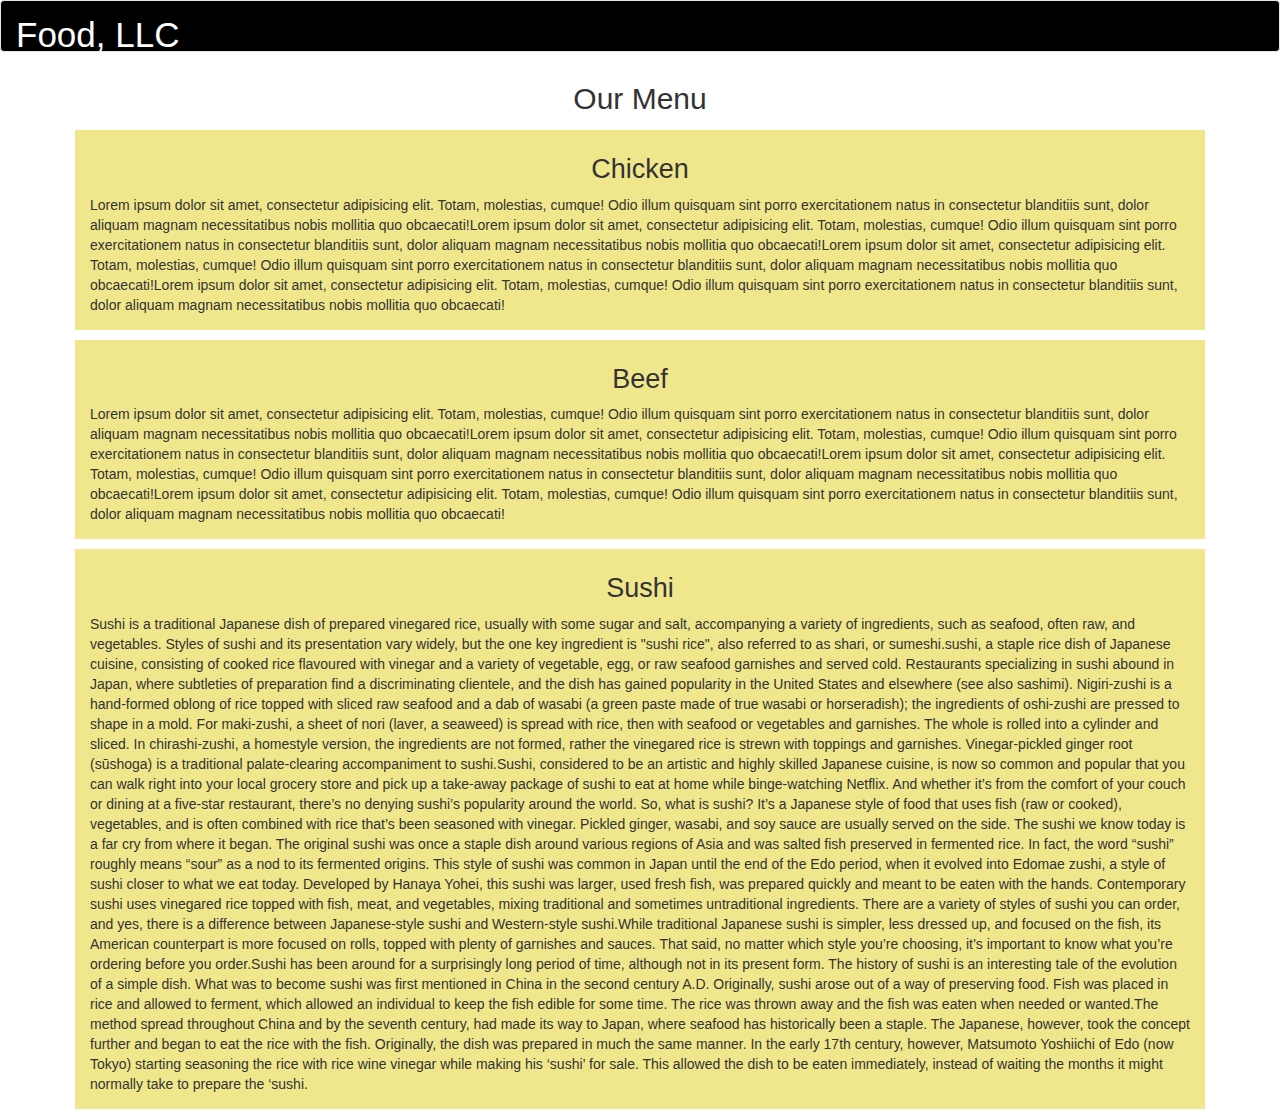
==== commit d426db29: "arreglado" ====
--- a/mod3_solution/index.html
+++ b/mod3_solution/index.html
@@ -1,68 +1,77 @@
-<!doctype html>
 <html lang="en">
 <head>
-  <title>Week 3 Assignment</title>
-  <meta charset="utf-8">
-  <meta name="viewport" content="width=device-width, initial-scale=1">
-  <link rel="stylesheet" type="text/css" href="bootstrap-5.1.1-dist/css/bootstrap.css">
-  <link rel="stylesheet" type="text/css" href="StyleSheet.css">
-  <script type="text/javascript" src="bootstrap-5.1.1-dist/js//jquery-3.1.1.min.js"></script>
-  <script type="text/javascript" src="bootstrap-5.1.1-dist/js/bootstrap.min.js"></script>
-
+  <meta charset="UTF-8">
+  <meta http-equiv="X-UA-Compatible" content="IE=edge">
+  <meta name="viewport" content="width=device-width, initial-scale=1.0">
+  <title>Document</title>
+  <link rel="stylesheet" href="css/bootstrap.min.css">
+  <link rel="stylesheet" href="css/styles.css">
 </head>
 
 <body>
-
-  <div class="bs-example">
-    <nav class="navbar navbar-expand-md navbar-dark fixed-top bg-dark">
+  <header>
+    <nav class="navbar navbar-default">
       <div class="container-fluid">
-        <a class="navbar-brand" href="#">Food, LLC</a>
-        <button class="navbar-toggler" type="button" data-bs-toggle="collapse" data-bs-target="#navbarCollapse" aria-controls="navbarCollapse" aria-expanded="false" aria-label="Toggle navigation">
-          <span class="navbar-toggler-icon"></span>
-        </button>
-
-        <div class="collapse navbar-collapse" id="navbarCollapse">
-          <ul class="nav navbar-nav me-auto mb-2 mb-md-0 d-lg-none">
-            <li class="nav-item">
-              <a class="nav-link" aria-current="page" href="#">Chicken</a>
-            </li>
-            <li class="nav-item">
-              <a class="nav-link" href="#">Beef</a>
-            </li>
-            <li class="nav-item">
-              <a class="nav-link"href="#">Sushi</a>
-            </li>
-          </ul>
+        <div class="navbar-header">
+          <div class="navbar-brand">
+            <h1>Food, LLC</h1>
+          </div>
+          <button type="button" class="navbar-toggle collapsed" data-toggle="collapse" data-target="#collapsable-nav" aria-expanded="false">
+            <span class="sr-only">Toggle navigation</span>
+            <span class="icon-bar"></span>
+            <span class="icon-bar"></span>
+            <span class="icon-bar"></span>
+          </button>
         </div>
-      </div>
-    </nav>
-  </div>
+        <div id="collapsable-nav" class="collapse navbar-collapse">
+         <ul id="nav-list" class="nav navbar-nav navbar-right">
+          <li class="visible-xs">
+            <a href="#pizza"><span>Chicken</span></a>
+          </li>
+          <li class="visible-xs">
+            <a href="#taco"><span> Beef</span></a>
+          </li>
+          <li class="visible-xs">
+            <a href="#sushi"><span> Sushi</span></a>
+          </li>
+        </ul><!-- #nav-list -->
+      </div><!-- .collapse .navbar-collapse -->
+    </div><!-- .container -->
+  </nav><!-- #header-nav -->
 
 
-  <h1 class="text-center">Our Menu</h1>
-  <div class="row">
-    <div class="col-md-12 col-xs-12">
-      <h1 class="text-center">Our Menu</h1>
-     <div class="section">
-      <h2 class="chicken">Chicken</h2>
-      <p>Lorem ipsum dolor sit amet, consectetur adipisicing elit. Totam, molestias, cumque! Odio illum quisquam sint porro exercitationem natus in consectetur blanditiis sunt, dolor aliquam magnam necessitatibus nobis mollitia quo obcaecati!Lorem ipsum dolor sit amet, consectetur adipisicing elit. Totam, molestias, cumque! Odio illum quisquam sint porro exercitationem natus in consectetur blanditiis sunt, dolor aliquam magnam necessitatibus nobis mollitia quo obcaecati!Lorem ipsum dolor sit amet, consectetur adipisicing elit. Totam, molestias, cumque! Odio illum quisquam sint porro exercitationem natus in consectetur blanditiis sunt, dolor aliquam magnam necessitatibus nobis mollitia quo obcaecati!Lorem ipsum dolor sit amet, consectetur adipisicing elit. Totam, molestias, cumque! Odio illum quisquam sint porro exercitationem natus in consectetur blanditiis sunt, dolor aliquam magnam necessitatibus nobis mollitia quo obcaecati!</p>
-    </div>
-  </div>
-  <div class="col-md-12 col-xs-12">
-   <div class="section">
-    <h2 class="beef">Beef</h2>
-    <p>Lorem ipsum dolor sit amet, consectetur adipisicing elit. Voluptas ipsa quae dolorem tempora nulla hic earum maiores debitis, dolore modi, ratione consequuntur rerum enim dicta nobis deleniti quos, expedita obcaecati.Lorem ipsum dolor sit amet, consectetur adipisicing elit. Totam, molestias, cumque! Odio illum quisquam sint porro exercitationem natus in consectetur blanditiis sunt, dolor aliquam magnam necessitatibus nobis mollitia quo obcaecati!Lorem ipsum dolor sit amet, consectetur adipisicing elit. Totam, molestias, cumque! Odio illum quisquam sint porro exercitationem natus in consectetur blanditiis sunt, dolor aliquam magnam necessitatibus nobis mollitia quo obcaecati!Lorem ipsum dolor sit amet, consectetur adipisicing elit. Totam, molestias, cumque! Odio illum quisquam sint porro exercitationem natus in consectetur blanditiis sunt, dolor aliquam magnam necessitatibus nobis mollitia quo obcaecati!</p>
-  </div>
-</div>
-<div class="col-md-12 col-xs-12">
-  <div class="section">
-    <h2 class="sushi">Sushi</h2>
-    <p>Lorem ipsum dolor sit amet, consectetur adipisicing elit. Aliquid, consequuntur. Accusamus suscipit soluta expedita, deserunt itaque hic, aperiam, cumque beatae maxime labore consectetur cum aliquid dicta iste cupiditate incidunt quasi.Lorem ipsum dolor sit amet, consectetur adipisicing elit. Totam, molestias, cumque! Odio illum quisquam sint porro exercitationem natus in consectetur blanditiis sunt, dolor aliquam magnam necessitatibus nobis mollitia quo obcaecati!Lorem ipsum dolor sit amet, consectetur adipisicing elit. Totam, molestias, cumque! Odio illum quisquam sint porro exercitationem natus in consectetur blanditiis sunt, dolor aliquam magnam necessitatibus nobis mollitia quo obcaecati!Lorem ipsum dolor sit amet, consectetur adipisicing elit. Totam, molestias, cumque! Odio illum quisquam sint porro exercitationem natus in consectetur blanditiis sunt, dolor aliquam magnam necessitatibus nobis mollitia quo obcaecati!</p>
-  </div>
-</div>
-</div>
+<div id="main-content" class="container">
+        <h2 class="text-center">Our Menu</h2>
+        <section class="row">
+          <div class="col-xs-12">
+              <div id="pizza" class="category-tile">
+                    <h3 class="text-center">Chicken</h3>
+                    <p>Lorem ipsum dolor sit amet, consectetur adipisicing elit. Totam, molestias, cumque! Odio illum quisquam sint porro exercitationem natus in consectetur blanditiis sunt, dolor aliquam magnam necessitatibus nobis mollitia quo obcaecati!Lorem ipsum dolor sit amet, consectetur adipisicing elit. Totam, molestias, cumque! Odio illum quisquam sint porro exercitationem natus in consectetur blanditiis sunt, dolor aliquam magnam necessitatibus nobis mollitia quo obcaecati!Lorem ipsum dolor sit amet, consectetur adipisicing elit. Totam, molestias, cumque! Odio illum quisquam sint porro exercitationem natus in consectetur blanditiis sunt, dolor aliquam magnam necessitatibus nobis mollitia quo obcaecati!Lorem ipsum dolor sit amet, consectetur adipisicing elit. Totam, molestias, cumque! Odio illum quisquam sint porro exercitationem natus in consectetur blanditiis sunt, dolor aliquam magnam necessitatibus nobis mollitia quo obcaecati!</p>
+                </div>
+          </div>
+          <div class="col-xs-12">
+              <div class="category-tile">
+                  <h3 id="taco" class="text-center">Beef </h3>
+                  <p>Lorem ipsum dolor sit amet, consectetur adipisicing elit. Totam, molestias, cumque! Odio illum quisquam sint porro exercitationem natus in consectetur blanditiis sunt, dolor aliquam magnam necessitatibus nobis mollitia quo obcaecati!Lorem ipsum dolor sit amet, consectetur adipisicing elit. Totam, molestias, cumque! Odio illum quisquam sint porro exercitationem natus in consectetur blanditiis sunt, dolor aliquam magnam necessitatibus nobis mollitia quo obcaecati!Lorem ipsum dolor sit amet, consectetur adipisicing elit. Totam, molestias, cumque! Odio illum quisquam sint porro exercitationem natus in consectetur blanditiis sunt, dolor aliquam magnam necessitatibus nobis mollitia quo obcaecati!Lorem ipsum dolor sit amet, consectetur adipisicing elit. Totam, molestias, cumque! Odio illum quisquam sint porro exercitationem natus in consectetur blanditiis sunt, dolor aliquam magnam necessitatibus nobis mollitia quo obcaecati!
 
 
+                </p>
+              </div>
+          </div>
+          <div class="col-xs-12">
+              <div class="category-tile">
+                  <h3 id="sushi" class="text-center">Sushi</h3>
+                  <p>Sushi is a traditional Japanese dish of prepared vinegared rice, usually with some sugar and salt, accompanying a variety of ingredients, such as seafood, often raw, and vegetables. Styles of sushi and its presentation vary widely, but the one key ingredient is "sushi rice", also referred to as shari, or sumeshi.sushi, a staple rice dish of Japanese cuisine, consisting of cooked rice flavoured with vinegar and a variety of vegetable, egg, or raw seafood garnishes and served cold. Restaurants specializing in sushi abound in Japan, where subtleties of preparation find a discriminating clientele, and the dish has gained popularity in the United States and elsewhere (see also sashimi). Nigiri-zushi is a hand-formed oblong of rice topped with sliced raw seafood and a dab of wasabi (a green paste made of true wasabi or horseradish); the ingredients of oshi-zushi are pressed to shape in a mold. For maki-zushi, a sheet of nori (laver, a seaweed) is spread with rice, then with seafood or vegetables and garnishes. The whole is rolled into a cylinder and sliced. In chirashi-zushi, a homestyle version, the ingredients are not formed, rather the vinegared rice is strewn with toppings and garnishes. Vinegar-pickled ginger root (sūshoga) is a traditional palate-clearing accompaniment to sushi.Sushi, considered to be an artistic and highly skilled Japanese cuisine, is now so common and popular that you can walk right into your local grocery store and pick up a take-away package of sushi to eat at home while binge-watching Netflix. And whether it’s from the comfort of your couch or dining at a five-star restaurant, there’s no denying sushi’s popularity around the world. So, what is sushi? It’s a Japanese style of food that uses fish (raw or cooked), vegetables, and is often combined with rice that’s been seasoned with vinegar. Pickled ginger, wasabi, and soy sauce are usually served on the side. The sushi we know today is a far cry from where it began. The original sushi was once a staple dish around various regions of Asia and was salted fish preserved in fermented rice. In fact, the word “sushi” roughly means “sour” as a nod to its fermented origins. This style of sushi was common in Japan until the end of the Edo period, when it evolved into Edomae zushi, a style of sushi closer to what we eat today. Developed by Hanaya Yohei, this sushi was larger, used fresh fish, was prepared quickly and meant to be eaten with the hands. Contemporary sushi uses vinegared rice topped with fish, meat, and vegetables, mixing traditional and sometimes untraditional ingredients. There are a variety of styles of sushi you can order, and yes, there is a difference between Japanese-style sushi and Western-style sushi.While traditional Japanese sushi is simpler, less dressed up, and focused on the fish, its American counterpart is more focused on rolls, topped with plenty of garnishes and sauces. That said, no matter which style you’re choosing, it’s important to know what you’re ordering before you order.Sushi has been around for a surprisingly long period of time, although not in its present form. The history of sushi is an interesting tale of the evolution of a simple dish. What was to become sushi was first mentioned in China in the second century A.D. Originally, sushi arose out of a way of preserving food. Fish was placed in rice and allowed to ferment, which allowed an individual to keep the fish edible for some time. The rice was thrown away and the fish was eaten when needed or wanted.The method spread throughout China and by the seventh century, had made its way to Japan, where seafood has historically been a staple. The Japanese, however, took the concept further and began to eat the rice with the fish. Originally, the dish was prepared in much the same manner. In the early 17th century, however, Matsumoto Yoshiichi of Edo (now Tokyo) starting seasoning the rice with rice wine vinegar while making his ‘sushi’ for sale. This allowed the dish to be eaten immediately, instead of waiting the months it might normally take to prepare the ‘sushi.</p>
+              </div>
+        </div>
+        </section>
+    
+      </div>
+
+  <!-- jQuery (Bootstrap JS plugins depend on it) -->
+  <script src="js/jquery-1.11.3.min.js"></script>
+  <script src="js/bootstrap.min.js"></script>
+  <script src="js/script.js"></script>
 </body>
 
 </html>--- a/mod3_solution/css/styles.css
+++ b/mod3_solution/css/styles.css
@@ -0,0 +1,40 @@
+body{
+    margin: 0px;
+    padding: 0px;
+    background-color: white;
+}
+.navbar-default{
+    background-color: black;
+}
+h1{
+    margin: 0;
+    margin-top: 0px;
+    font-size: 35px;
+    color: white;
+}
+h2{
+    margin-top: 10px;
+    margin-bottom: 10px;
+}
+h3{
+    font-size: 27px;
+}
+.category-tile{
+    background-color: khaki;
+    padding-left: 15px;
+    padding-right: 15px;
+    padding-top: 5px;
+    padding-bottom: 5px;
+    margin: 5px;
+}
+#nav-list {
+    margin-top: 10px;
+}
+#nav-list a{
+    color: black;
+    text-align: center;
+    background-color: green;
+}
+#nav-list a:hover {
+    background-color: coral;
+}